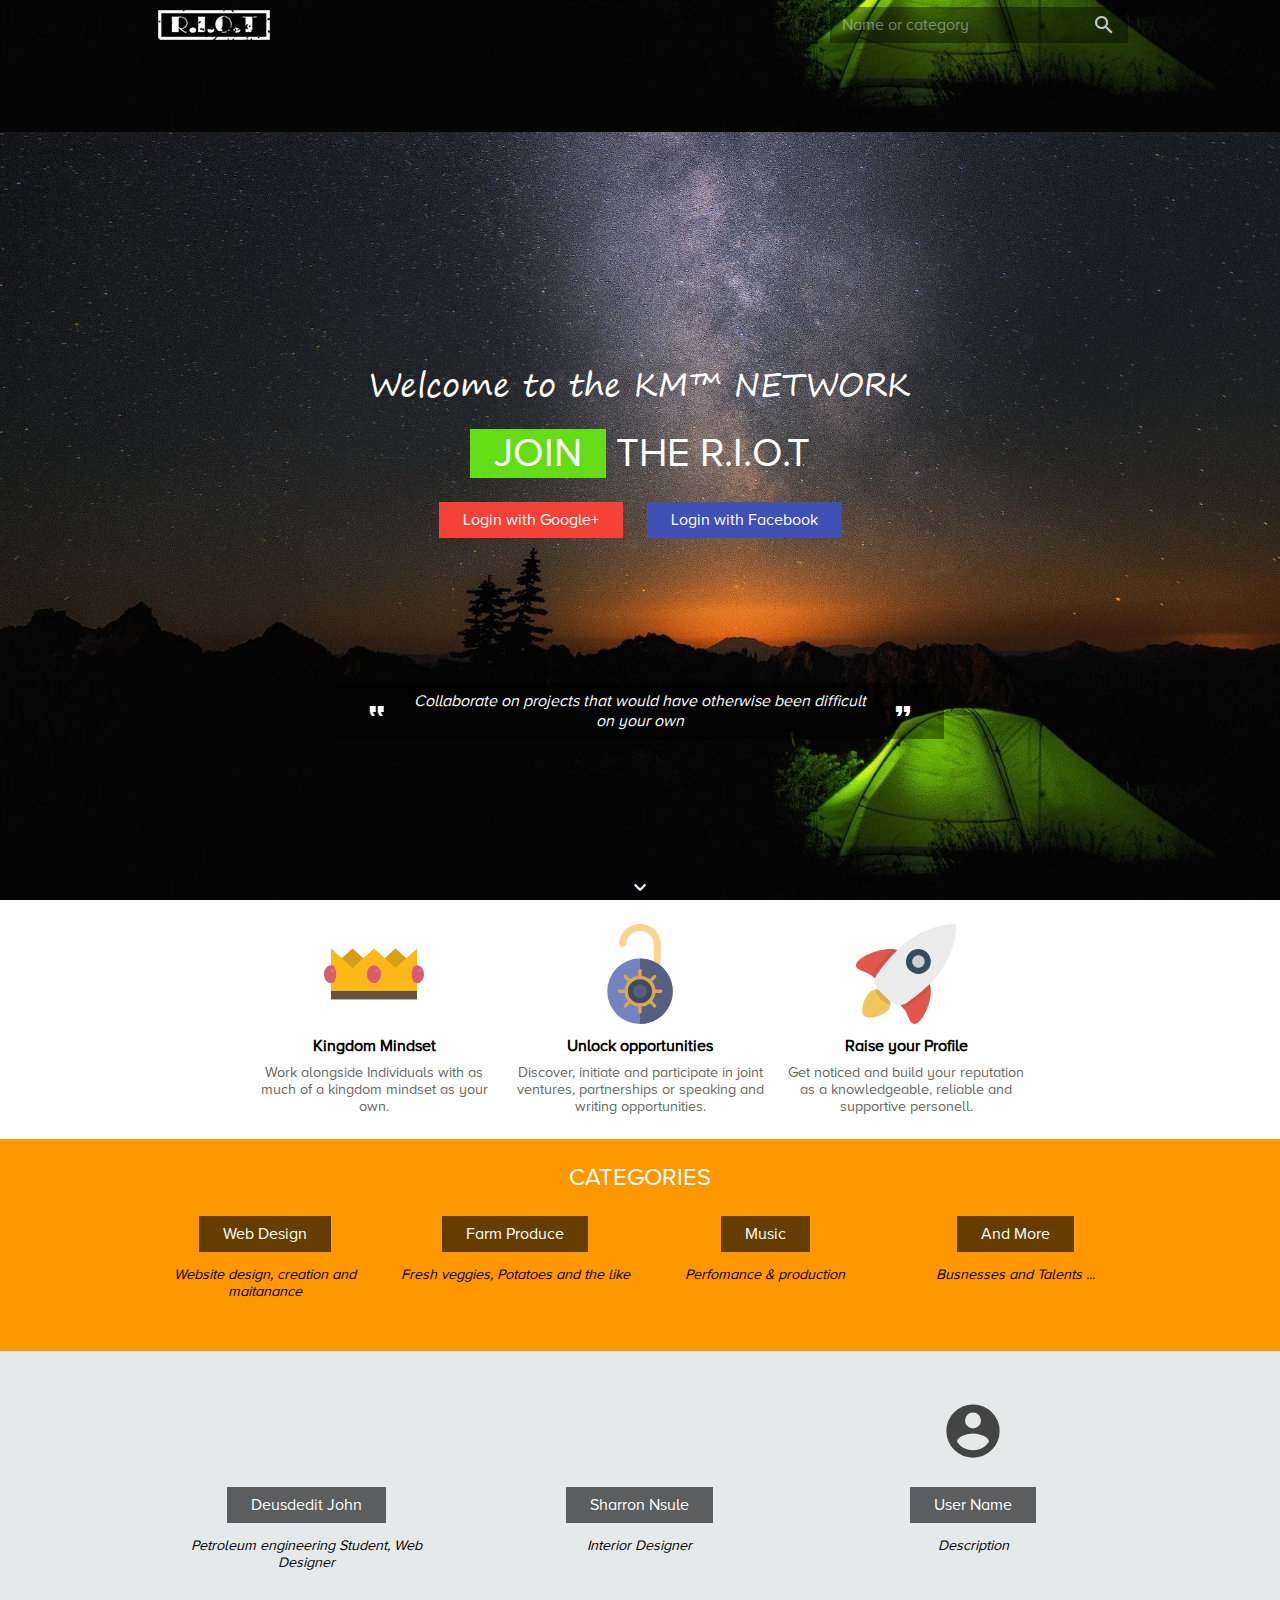
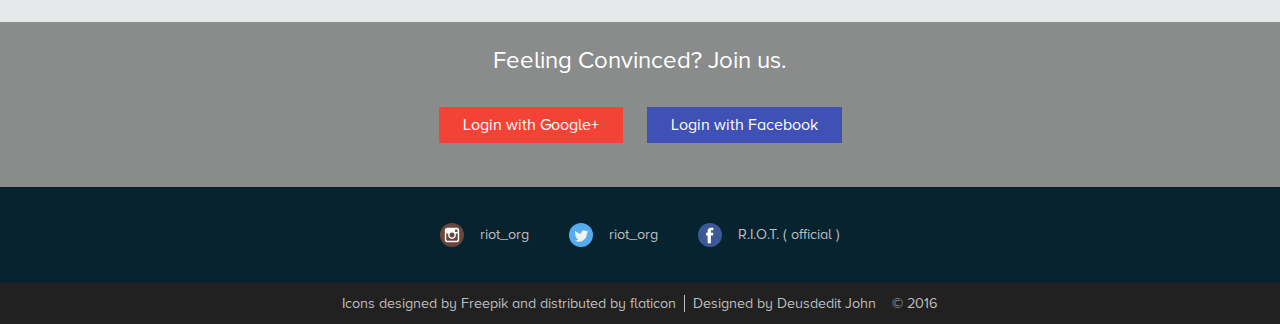
==== home.html @ a7e1465f "first commit" ====
<!DOCTYPE html>
<!-- saved from url=(0021)http://localhost/kmn/ -->
<html><head><meta http-equiv="Content-Type" content="text/html; charset=UTF-8">
      <link rel="stylesheet" href="./home_files/normalize.css">
<link rel="stylesheet" href="./home_files/fonts.css">
<link rel="stylesheet" href="./home_files/common.css">
<link rel="stylesheet" href="./home_files/index.css">
      <script src="./home_files/jquery.min.js"></script>
<script src="./home_files/functions.js"></script>
    
    <meta name="viewport" content="width=device-width, initial-scale=1">
    <meta name="theme-color" content="#212121">
    <title>KMN</title>
    <script type="text/javascript">
      $(function(){
        if( !/Android|webOS|iPhone|iPad|iPod|BlackBerry|IEMobile|Opera Mini/i.test(navigator.userAgent) ) {
          index();
        }
      });
    </script>
    <style>

    </style>
  </head>
  <body>
    <div class="hero" style="background-color: rgba(0, 0, 0, 0);">
      <header>
        <img src="./home_files/logo.png" alt="">
        <div class="search">
          <input type="text" placeholder="Name or category">
          <i class="material-icons">search</i>
        </div>
      </header>

      <div class="hero-body" style="transform: translateY(0px);">
        <div class="welcome" style="opacity: 1;">Welcome to the KM™ NETWORK</div>
        <div class="phrase">
          <span>JOIN</span> THE R.I.O.T
        </div>
        <div class="social" style="opacity: 1;">
          <div class="google">
            Login with Google+
          </div>
          <div class="fb">
            Login with Facebook
          </div>
        </div>

      </div>

      <div class="testimonials" style="opacity: 1;">
        <wrapper class="wrapper">
          <i class="prev material-icons">format_quote</i>
          <div class="testimony">Collaborate on projects that would have otherwise been difficult on your own</div>
          <i class="next material-icons">format_quote</i>
        </wrapper>
      </div>
      <i class="material-icons" id="arr-down" style="opacity: 1;">keyboard_arrow_down</i>
    </div>
    <section id="about-us">
      <div class="wrapper">
        <div class="intro"></div>
        <div class="body">
          <div class="character">
            <img src="./home_files/crown.svg" alt="" class="char-icon">
            <header class="char-header">Kingdom Mindset</header>
            <div class="char-desc">Work alongside Individuals with as much of a
              kingdom mindset as your own.</div>
          </div>
          <div class="character">
            <img src="./home_files/security.svg" alt="" class="char-icon">
            <header class="char-header">Unlock opportunities</header>
            <div class="char-desc">Discover, initiate and participate in joint
              ventures, partnerships or speaking and writing opportunities.</div>
          </div>
          <div class="character">
            <img src="./home_files/rocket-ship.svg" alt="" class="char-icon">
            <header class="char-header">Raise your Profile</header>
            <div class="char-desc">Get noticed and build your reputation as a
              knowledgeable, reliable and supportive personell.</div>
          </div>
        </div>
      </div>
    </section>
    <section class="categories">
      <!-- The monomer here is the category file -->
      <header>CATEGORIES</header>
      <wrapper class="wrapper">
        <div class="category">
          <div class="name">Web Design</div>
          <p class="description">
            Website design, creation and maitanance
          </p>
        </div>
        <div class="category">
          <div class="name">Farm Produce</div>
          <p class="description">
            Fresh veggies, Potatoes and the like
          </p>
        </div>
        <div class="category">
          <div class="name">Music</div>
          <p class="description">
            Perfomance &amp; production
          </p>
        </div>
        <div class="category">
          <div class="name">And More</div>
          <p class="description">
            Busnesses and Talents ...
          </p>
        </div>
      </wrapper>
    </section>

    <section class="users">
      <wrapper>
        <div class="user">
          <div class="img" style="background-image:url(http://localhost/kmn/themes/web/assets/res/img/d.jpg);"></div>
          <div class="name">Deusdedit John</div>
          <p class="description">Petroleum engineering Student, Web Designer</p>
        </div>
        <div class="user">
          <div class="img" style="background-image:url(http://localhost/kmn/themes/web/assets/res/img/s.jpg);"></div>
          <div class="name">Sharron Nsule</div>
          <p class="description">Interior Designer</p>
        </div>
        <div class="user">
          <i class="material-icons">account_circle</i>
          <div class="name">User Name</div>
          <p class="description">Description</p>
        </div>
      </wrapper>
    </section>
    <section class="signup">
      <header>Feeling Convinced? Join us.</header>
      <wrapper class="social">
        <div class="google">
          Login with Google+
        </div>
        <div class="fb">
          Login with Facebook
        </div>
      </wrapper>
    </section>
    <section class="pre-footer">
      <wrapper class="wrapper">
        <a href="https://www.instagram.com/riot_org/" class="group">
          <img src="./home_files/instagram.svg" alt="instagram">
          <span class="title">riot_org</span>
        </a>
        <a href="https://www.twitter.com/riot_org/" class="group">
          <img src="./home_files/twitter.svg" alt="twitter">
          <span class="title">riot_org</span>
        </a>
        <a href="https://www.facebook.com/riot.org/" class="group">
          <img src="./home_files/facebook.svg" alt="facebook">
          <span class="title">R.I.O.T. ( official )</span>
        </a>
      </wrapper>
    </section>
    <footer class="footer">
      <wrapper class="wrapper"><a href="http://flaticon.com/" class="acc">Icons designed by Freepik and
        distributed by flaticon</a><a href="http://localhost/kmn/#">Designed by Deusdedit John</a>
        <span class="copy">© 2016</span>
      </wrapper>
    </footer>

  
</body></html>
---- home_files/fonts.css ----
@font-face {
  font-family: 'Proxima';
  font-style: normal;
  src:url(../res/fonts/Proxima-Nova-Regular.otf),
      url(../res/fonts/Proxima-Nova-light.otf);
}
@font-face {
  font-family: 'Segoe';
  font-style: normal;
  src:url(../res/fonts/segoepr.ttf);
}
@font-face {
  font-family: 'Material Icons';
  font-style: normal;
  font-weight: 400;
  src: local('Material Icons'),
       local('MaterialIcons-Regular'),
       url(../res/fonts/MaterialIcons-Regular.woff2) format('woff2'),
       url(../res/fonts/MaterialIcons-Regular.woff) format('woff'),
       url(MaterialIcons-Regular.ttf) format('truetype');
}
.material-icons {
  font-family: 'Material Icons';
  font-weight: normal;
  font-style: normal;
  font-size: 24px;  /* Preferred icon size */
  display: inline-block;
  line-height: 1;
  text-transform: none;
  letter-spacing: normal;
  word-wrap: normal;
  white-space: nowrap;
  direction: ltr;

  /* Support for all WebKit browsers. */
  -webkit-font-smoothing: antialiased;
  /* Support for Safari and Chrome. */
  text-rendering: optimizeLegibility;

  /* Support for Firefox. */
  -moz-osx-font-smoothing: grayscale;

  /* Support for IE. */
  font-feature-settings: 'liga';
}
---- home_files/common.css ----
*{
  box-sizing: border-box;
}

body,html{
  width: 100%;
  height: 100vh;
  padding: 0px;
  margin: 0px;
  font-family: proxima;
}

body{
  background: rgba(8,35,48,0.1);
  display: flex;
  flex-direction: column;
  min-height: 100vh;
  height: auto;
}

.header .search input{
  min-width: 60px;
}

.pre-footer{
  padding: 24px 0px 12px;
  background: #082330;
  display: flex;
  flex-direction: column;
  justify-content: center;
  align-items: center;
  color: #bdbdbd;
}
.pre-footer wrapper{
  max-width: 1000px;
  width: 100%;
  display: flex;
  flex-direction: row;
  justify-content:center;
  margin:12px auto 12px;
  flex-wrap: wrap;
}
.pre-footer a{
  display: flex;
  flex-direction: row;
  justify-content:center;
  text-decoration:none;
  color: #bdbdbd;
  margin: 0px 12px 12px;
  display: flex;
  flex-direction: row;
  align-items: center;
}
.pre-footer a>*{
  margin: 0px 8px;
  font-size: .9em
}
.pre-footer img{
  width: 24px;
  height: 24px;
}

.footer{
  padding: 12px 0px 12px;
  background-image: url(../res/img/bg.png);
  background-color: #212121;
  background-blend-mode: overlay;
  background-attachment: fixed;
  background-size: cover;
  background-position: bottom center;;
  display: flex;
  flex-direction: column;
  justify-content: center;
  align-items: center;
}
.footer wrapper{
  max-width: 1000px;
  width: 100%;
  display: flex;
  flex-direction: row;
  justify-content:center;
  flex-wrap: wrap;
  text-align: center;
}
.footer wrapper>* {
  color: #bdbdbd;
  text-decoration: none;
  padding: 0px 8px;
  font-size: .9em;
}
.footer .acc{
  border-right: 1px solid #bdbdbd;
}

@media screen and (max-width : 450px) {

  body, input, select, textarea, label{
    font-size:75% !important;
  }

}
---- home_files/index.css ----
.hero{
  width: 100%;
  height:100vh;
  background-image: url('../res/img/bg.jpg');
  background-position: bottom center;
  background-attachment: fixed;
  background-blend-mode: overlay;
  position: relative;
  display: flex;
  flex-direction: column;
  overflow: hidden;
}
.long{/* meant to make the page long for scrolling. delete when done*/
  width: 100%;
  height: 2000px;
}

.hero header{
  width: 100%;
  height: 50px;
  display: flex;
  flex-direction: row;
  align-items: center;
  justify-content: space-between;
  padding: 12px;
  max-width: 1000px;
  margin: 0px auto;
}
.hero .search{
  align-items: center;
  background: rgba(0,0,0,0.4);
  display: flex;
  justify-content: flex-end;
  overflow: hidden;
}
.hero .search input{
  background: transparent;
  padding:8px 12px;
  width: 250px;
  border-radius: 5px;
  border-style: none;
  color: rgb(200, 200, 200);
}
.hero .search i{
  padding: 0px 12px;
  color: rgb(200, 200, 200);
}
.hero .search input:focus{
  outline-style: none !important;
}

.hero-body{
  display: flex;
  flex-direction: column;
  align-items: center;
  justify-content:flex-end;;
  max-width: 1000px;
  margin: 0px auto;
  /*background: rgba(0,0,0,.3);*/
  flex: 3;
  width: 100%;
  z-index: 1;
}
.hero-body .welcome{
  font-family: segoe;
  font-size: 2em;
  color: #fff;
  margin-bottom: 16px;
  justify-content: center;
  text-align: center;
}
.hero-body .phrase{
  color: #fff;
  font-size: 2.5em;
  margin-bottom: 16px;
  justify-content: center;
  text-align: center;™
}
.hero-body .phrase span{
  background:#64DD17;
  padding: 0px  24px;
}

.hero-body .social{
  display: flex;
  flex-direction: row;
  flex-wrap: wrap;
  color: #fff;
  justify-content: center;
}
.hero-body .social * {
    margin: 8px 12px;
    padding: 8px 24px;
    text-align: center;
}
.hero-body .social .google{
  background: #F44336;
}
.hero-body .social .fb{
  background: #3F51B5;
}

.hero .testimonials{
  display: flex;
  flex-direction: row;
  align-items: center;
  justify-content: center;
  text-align: center;
  color: #fff;
  max-width: 1000px;
  margin: 0px auto;
  width: 100%;
  flex: 2;
}
.hero .testimonials wrapper{
  display: flex;
  align-items: center;
  justify-content: center;
  text-align: center;
  padding: 8px;
  background: rgba(0, 0, 0, 0.4);
  font-style: italic;
}
.hero .testimonials .testimony{
  flex: 7;
}
.hero .testimonials i{
  flex: 1;
}
.hero .testimonials i:first-child{
  transform: rotateY(180deg);
}
.hero>i{
  color: white;
  display: flex;
  flex-direction: row;
  justify-content: center;
}

#about-us{
  padding: 24px 0px 24px;
  background: white;
  display: flex;
  flex-direction: column;
  justify-content: center;
  align-items: center;
}
#about-us wrapper{
  max-width: 1000px;
  width: 100%;
  display: flex;
  flex-direction: row;
  justify-content:space-around;
  margin:24px auto 12px;
  flex-wrap: wrap;
}
#about-us>header{
  color: #222;
  font-size: 24px;
}
#about-us .body{
  display: flex;
  flex-direction: row;
  align-items: flex-start;
  justify-content: space-around;
  flex-wrap: wrap;
}
#about-us .character{
  display: flex;
  flex-direction: column;
  align-items: center;
  flex: 1;
  margin: 0px 8px;
  min-width: 200px;
  max-width: 250px;
  width: 100%;
}
.character .char-header{
  font-weight: 700;
  margin: 12px 0px 8px;
}
.character .char-desc{
  font-size: .9em;
  text-align: center;
  color: #676767;
}
.character .char-icon{
  max-width: 100px;
  width: 100%;
}

.categories{
  padding: 24px 0px 24px;
  background: #FF9800;
  display: flex;
  flex-direction: column;
  justify-content: center;
  align-items: center;
}
.categories wrapper{
  max-width: 1000px;
  width: 100%;
  display: flex;
  flex-direction: row;
  justify-content:space-around;
  margin:24px auto 12px;
  flex-wrap: wrap;
}
.categories header{
  color: rgba(255,255,255,1);
  font-size: 24px;
}
.categories .category{
  display: flex;
  flex-direction: column;
  align-items: center;
  flex: 1;
  margin: 0px 8px;
  min-width: 150px;
}
.categories .category .name{
  min-width: 20%;
  text-align: center;
  background: rgba(0,0,0,.6);
  padding: 8px 24px;
  color: white;
}
.categories .category .description{
  font-style: italic;
  font-size: 0.9em;
  text-align: center;
}

.users{
  padding: 24px 0px 24px;
  background: transparent;
  display: flex;
  flex-direction: column;
  justify-content: center;
  align-items: center;
}
.users wrapper{
  max-width: 1000px;
  width: 100%;
  display: flex;
  flex-direction: row;
  justify-content:space-around;
  margin:24px auto 12px;
  flex-wrap: wrap;
}
.users .user{
  display: flex;
  flex-direction: column;
  align-items: center;
  flex: 1;
  margin: 0px 8px;
  min-width: 200px;
  max-width: 250px;
  width: 100%;
}
.users .user .img{
  height: 4em;
  width: 4em;
  background-size: cover;
  margin-bottom: 24px;
  border-radius: 50%;
}
.users .user .name{
  min-width: 20%;
  text-align: center;
  background: rgba(0,0,0,.6);
  padding: 8px 24px;
  color: white;
}
.users .user .description{
  font-style: italic;
  font-size: 0.9em;
  text-align: center;
}
.users .user i{
  padding: 0px ;
  font-size: 4em;
  text-align: center;
  margin-bottom: 24px;
  color: #444
}

.signup{
  display: flex;
  flex-direction: column;
  flex-wrap: wrap;
  color: #fff;
  justify-content: center;
  padding: 24px 0px 24px;
  align-items: center;

  background: url(../res/img/bg.png);
  background-color: rgba(0,0,0,0.4);
  background-attachment: fixed;
  background-position: center;
  background-blend-mode: overlay;
}
.signup wrapper{
  max-width: 1000px;
  width: 100%;
  display: flex;
  flex-direction: row;
  justify-content:center;
  margin:24px auto 12px;
  flex-wrap: wrap;
}
.signup header{
  color: rgba(255,255,255,1);
  font-size: 24px;
}
.social * {
    margin: 8px 12px;
    padding: 8px 24px;
    text-align: center;
}
.social .google{
  background: #F44336;
}
.social .fb{
  background: #3F51B5;
}

@media screen and (max-width : 450px) {

  #about-us .character:last-child, .users .user:last-child{
    display: none;
  }

}
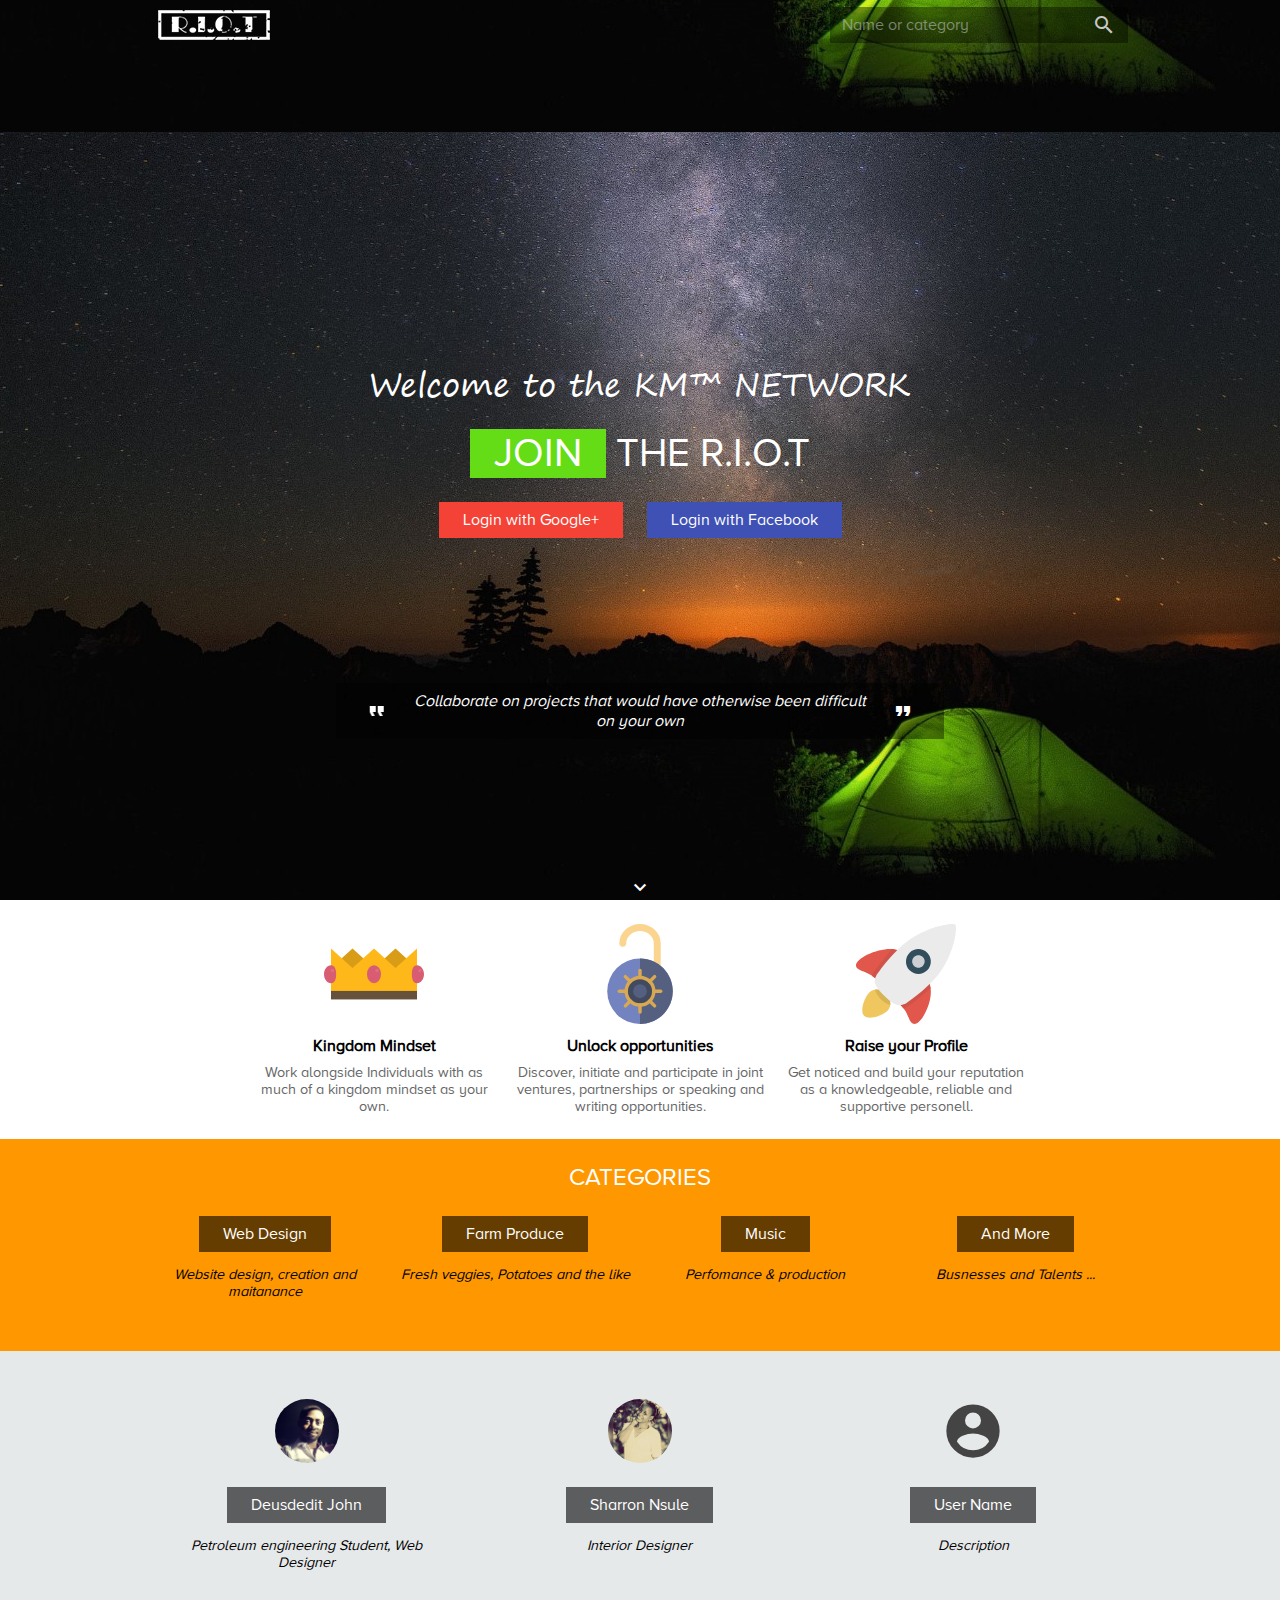
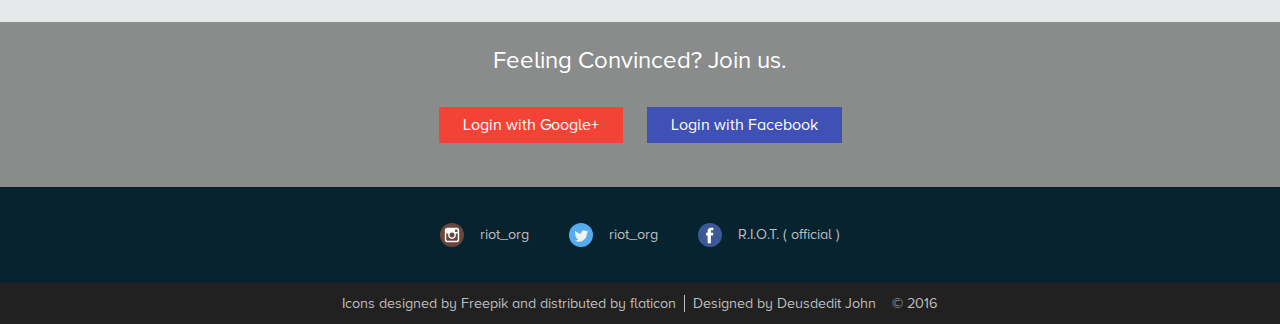
==== commit e64ddf8f: "second commit" ====
--- a/home.html
+++ b/home.html
@@ -7,7 +7,7 @@
 <link rel="stylesheet" href="./home_files/index.css">
       <script src="./home_files/jquery.min.js"></script>
 <script src="./home_files/functions.js"></script>
-    
+
     <meta name="viewport" content="width=device-width, initial-scale=1">
     <meta name="theme-color" content="#212121">
     <title>KMN</title>
@@ -116,12 +116,12 @@
     <section class="users">
       <wrapper>
         <div class="user">
-          <div class="img" style="background-image:url(http://localhost/kmn/themes/web/assets/res/img/d.jpg);"></div>
+          <div class="img" style="background-image:url(res/img/d.jpg);"></div>
           <div class="name">Deusdedit John</div>
           <p class="description">Petroleum engineering Student, Web Designer</p>
         </div>
         <div class="user">
-          <div class="img" style="background-image:url(http://localhost/kmn/themes/web/assets/res/img/s.jpg);"></div>
+          <div class="img" style="background-image:url(res/img/s.jpg);"></div>
           <div class="name">Sharron Nsule</div>
           <p class="description">Interior Designer</p>
         </div>
@@ -166,5 +166,5 @@
       </wrapper>
     </footer>
 
-  
-</body></html>+
+</body></html>
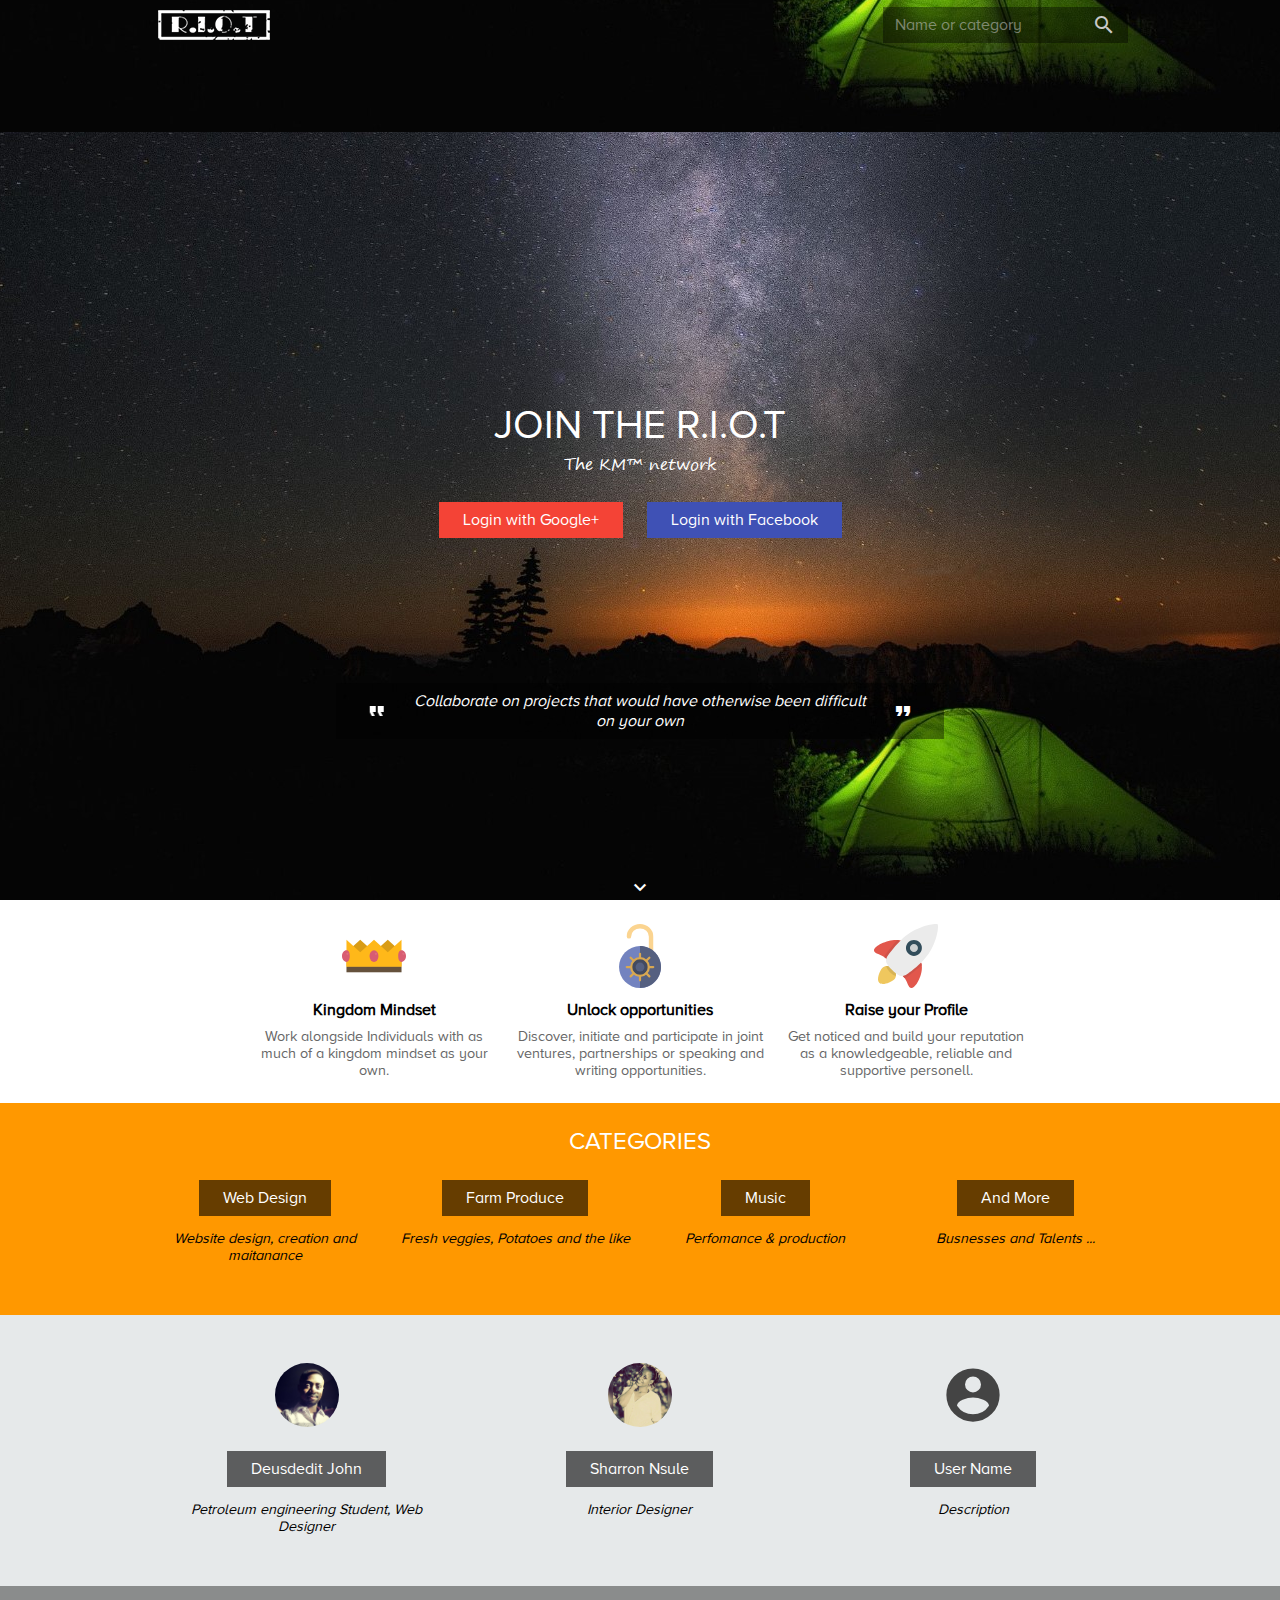
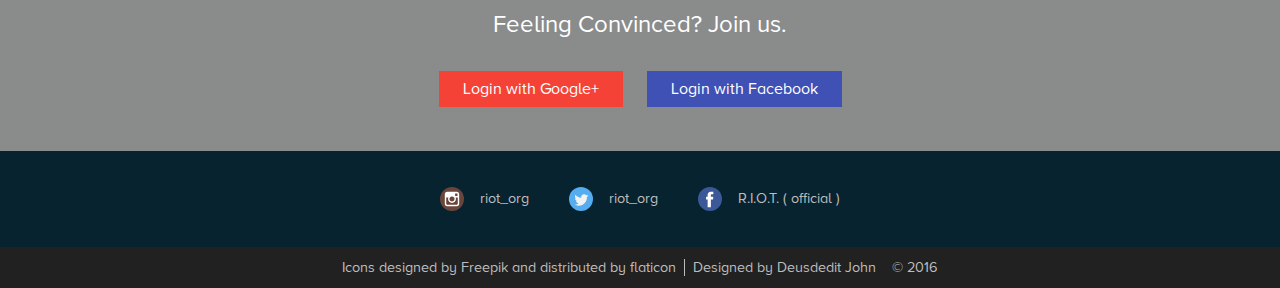
==== commit 316ca182: "6th commit" ====
--- a/home.html
+++ b/home.html
@@ -33,10 +33,10 @@
       </header>
 
       <div class="hero-body" style="transform: translateY(0px);">
-        <div class="welcome" style="opacity: 1;">Welcome to the KM™ NETWORK</div>
         <div class="phrase">
-          <span>JOIN</span> THE R.I.O.T
+          JOIN THE R.I.O.T
         </div>
+        <div class="welcome" style="opacity: 1;">The KM™ network</div>
         <div class="social" style="opacity: 1;">
           <div class="google">
             Login with Google+
--- a/home_files/common.css
+++ b/home_files/common.css
@@ -94,8 +94,8 @@
 
 @media screen and (max-width : 450px) {
 
-  body, input, select, textarea, label{
-    font-size:75% !important;
+  body, select, textarea, label{
+    font-size:90% !important;
   }
 
 }
--- a/home_files/index.css
+++ b/home_files/index.css
@@ -36,7 +36,8 @@
 .hero .search input{
   background: transparent;
   padding:8px 12px;
-  width: 250px;
+  max-width: 250px;
+  width: 100%;
   border-radius: 5px;
   border-style: none;
   color: rgb(200, 200, 200);
@@ -61,20 +62,19 @@
   width: 100%;
   z-index: 1;
 }
+.hero-body .phrase{
+  color: #fff;
+  font-size: 2.5em;
+  justify-content: center;
+  text-align: center;™
+}
 .hero-body .welcome{
   font-family: segoe;
-  font-size: 2em;
+  font-size: 1em;
   color: #fff;
   margin-bottom: 16px;
   justify-content: center;
   text-align: center;
-}
-.hero-body .phrase{
-  color: #fff;
-  font-size: 2.5em;
-  margin-bottom: 16px;
-  justify-content: center;
-  text-align: center;™
 }
 .hero-body .phrase span{
   background:#64DD17;
@@ -186,7 +186,7 @@
 }
 .character .char-icon{
   max-width: 100px;
-  width: 100%;
+  width: 4em;
 }
 
 .categories{
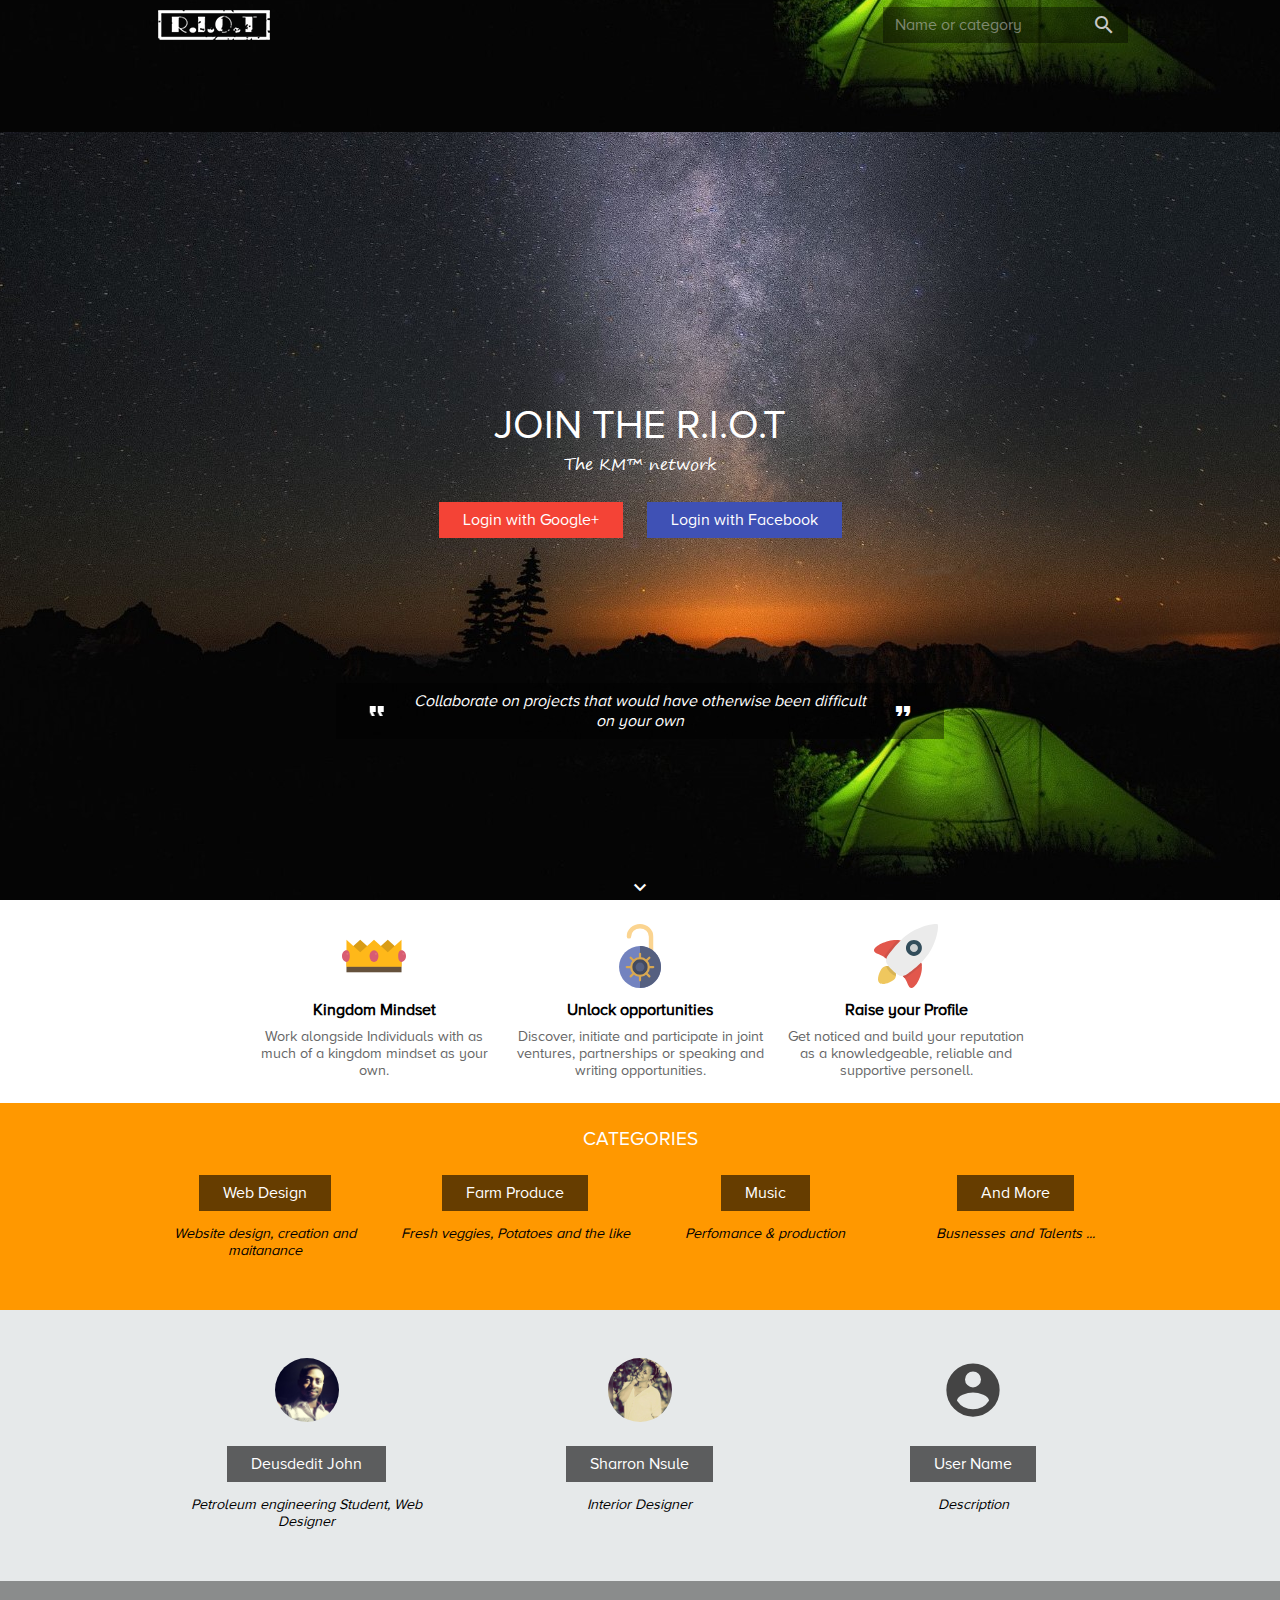
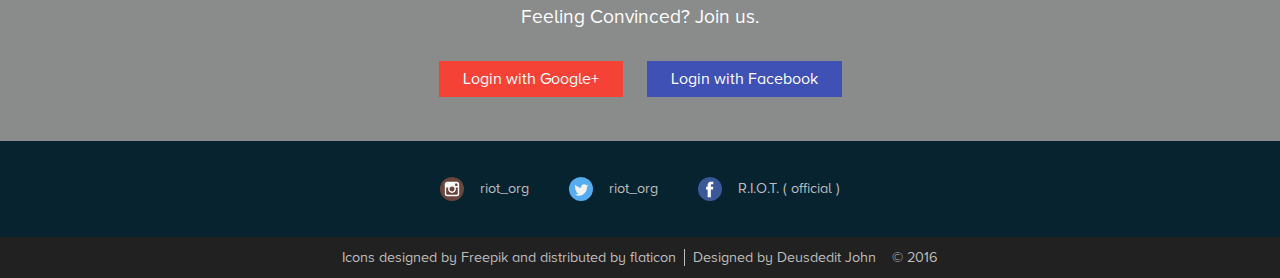
==== commit 5ddcf829: "1st, at least today" ====
--- a/home.html
+++ b/home.html
@@ -5,8 +5,10 @@
 <link rel="stylesheet" href="./home_files/fonts.css">
 <link rel="stylesheet" href="./home_files/common.css">
 <link rel="stylesheet" href="./home_files/index.css">
+<link rel="stylesheet" href="animate.css">
       <script src="./home_files/jquery.min.js"></script>
-<script src="./home_files/functions.js"></script>
+<script src="./home_files/functions.js?q=1"></script>
+<script src="vc.js"></script>
 
     <meta name="viewport" content="width=device-width, initial-scale=1">
     <meta name="theme-color" content="#212121">
--- a/home_files/index.css
+++ b/home_files/index.css
@@ -156,7 +156,7 @@
 }
 #about-us>header{
   color: #222;
-  font-size: 24px;
+  font-size: 1.2em;
 }
 #about-us .body{
   display: flex;
@@ -208,7 +208,7 @@
 }
 .categories header{
   color: rgba(255,255,255,1);
-  font-size: 24px;
+  font-size: 1.2em;
 }
 .categories .category{
   display: flex;
@@ -311,7 +311,7 @@
 }
 .signup header{
   color: rgba(255,255,255,1);
-  font-size: 24px;
+  font-size: 1.2em;
 }
 .social * {
     margin: 8px 12px;
@@ -332,3 +332,11 @@
   }
 
 }
+
+
+.hidden{
+     opacity:0;
+}
+.visible{
+     opacity:1;
+}
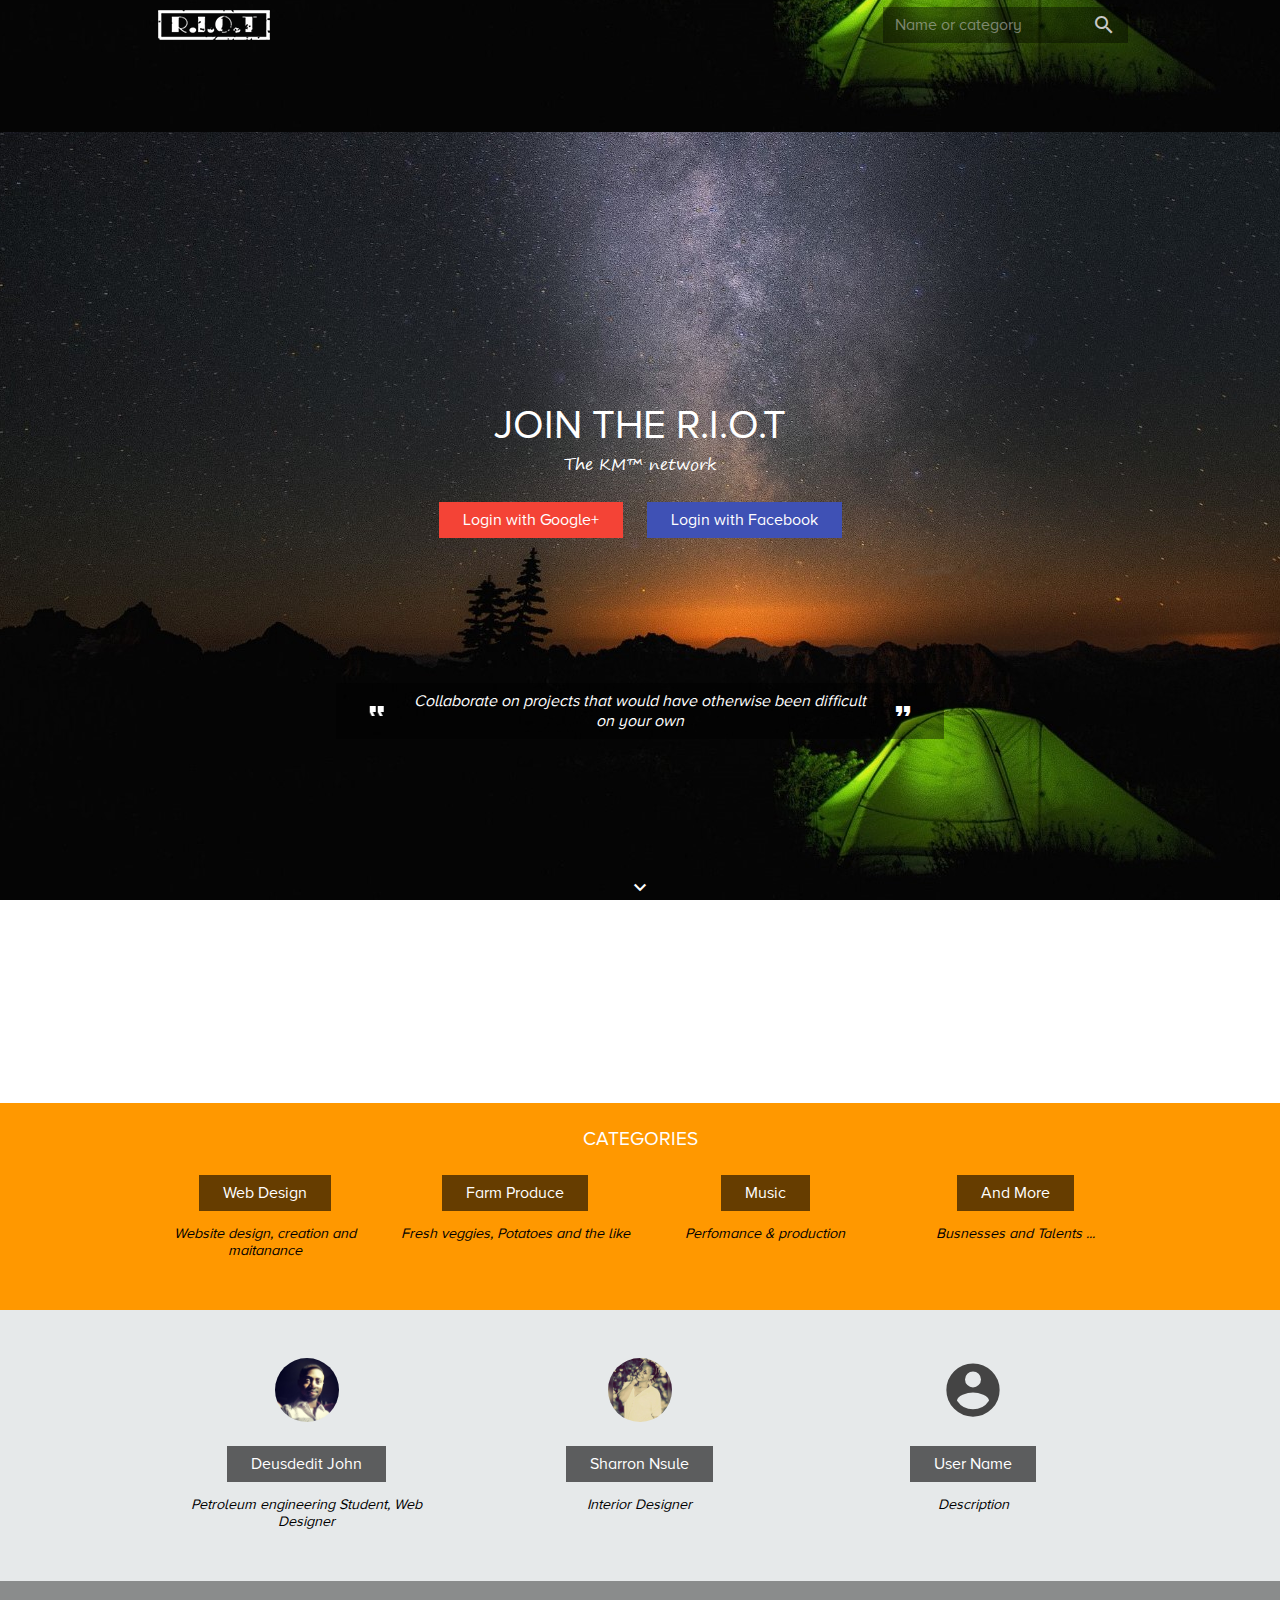
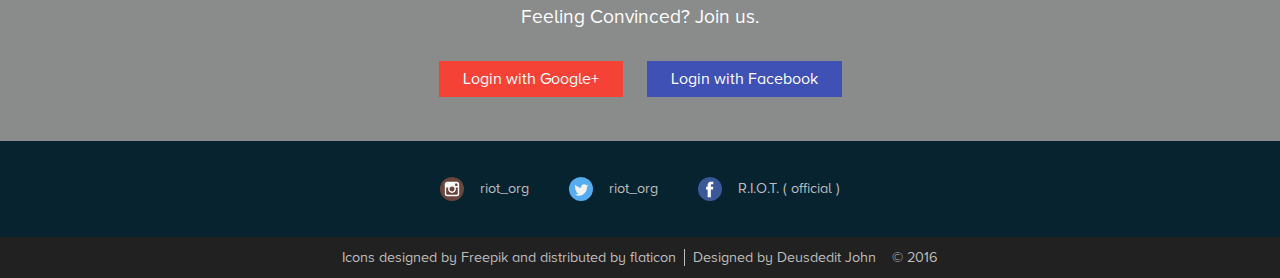
==== commit 42c97391: "3rd, at least today" ====
--- a/home.html
+++ b/home.html
@@ -18,6 +18,7 @@
         if( !/Android|webOS|iPhone|iPad|iPod|BlackBerry|IEMobile|Opera Mini/i.test(navigator.userAgent) ) {
           index();
         }
+        home();
       });
     </script>
     <style>
